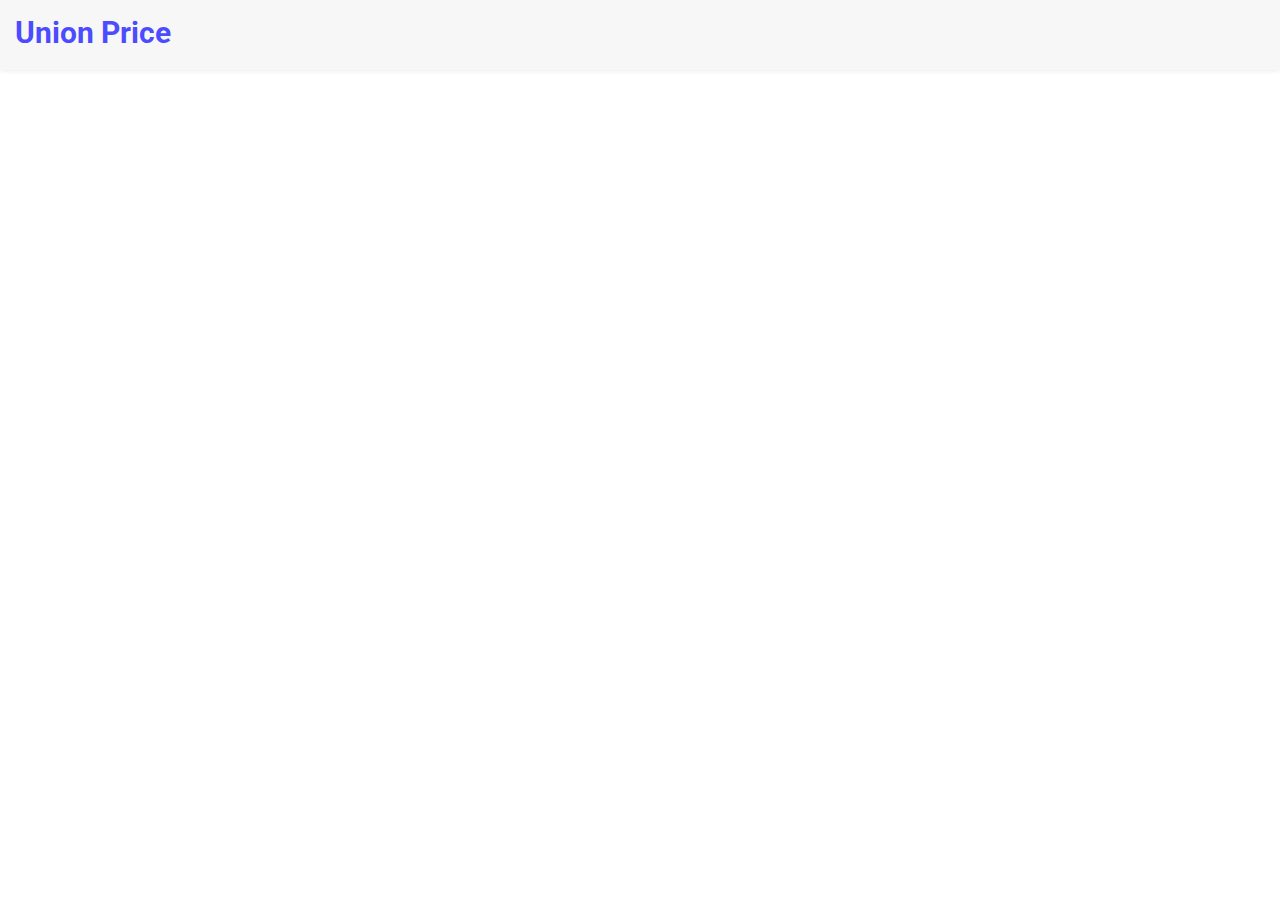
==== search-houses/houses.html @ 8f07387c "committing changes" ====
<!DOCTYPE html>
<html lang="en">
<head>
    <meta charset="UTF-8">
    <meta name="viewport" content="width=device-width, initial-scale=1.0">
    <link rel="preconnect" href="https://fonts.gstatic.com">
    <link href="https://fonts.googleapis.com/css2?family=Roboto:wght@300&display=swap" rel="stylesheet">
    <link rel="stylesheet" href="style.css">
    <title>Search</title>
</head>
<body>
    <div class="header">Union Price</div>
</body>
</html>
---- search-houses/style.css ----
body{
    font-family: 'Roboto', sans-serif;
    margin: 0;
    height: 100%;
    width: 100%;
}

.header{
    background-color: whitesmoke;
    opacity: 0.7;
    color:blue;
    height: 40px; 
    padding: 0.5em;
    font-size: 30px;
    font-weight: bold;
    box-shadow: 0 0 5px 0 rgb(219, 218, 218);
}
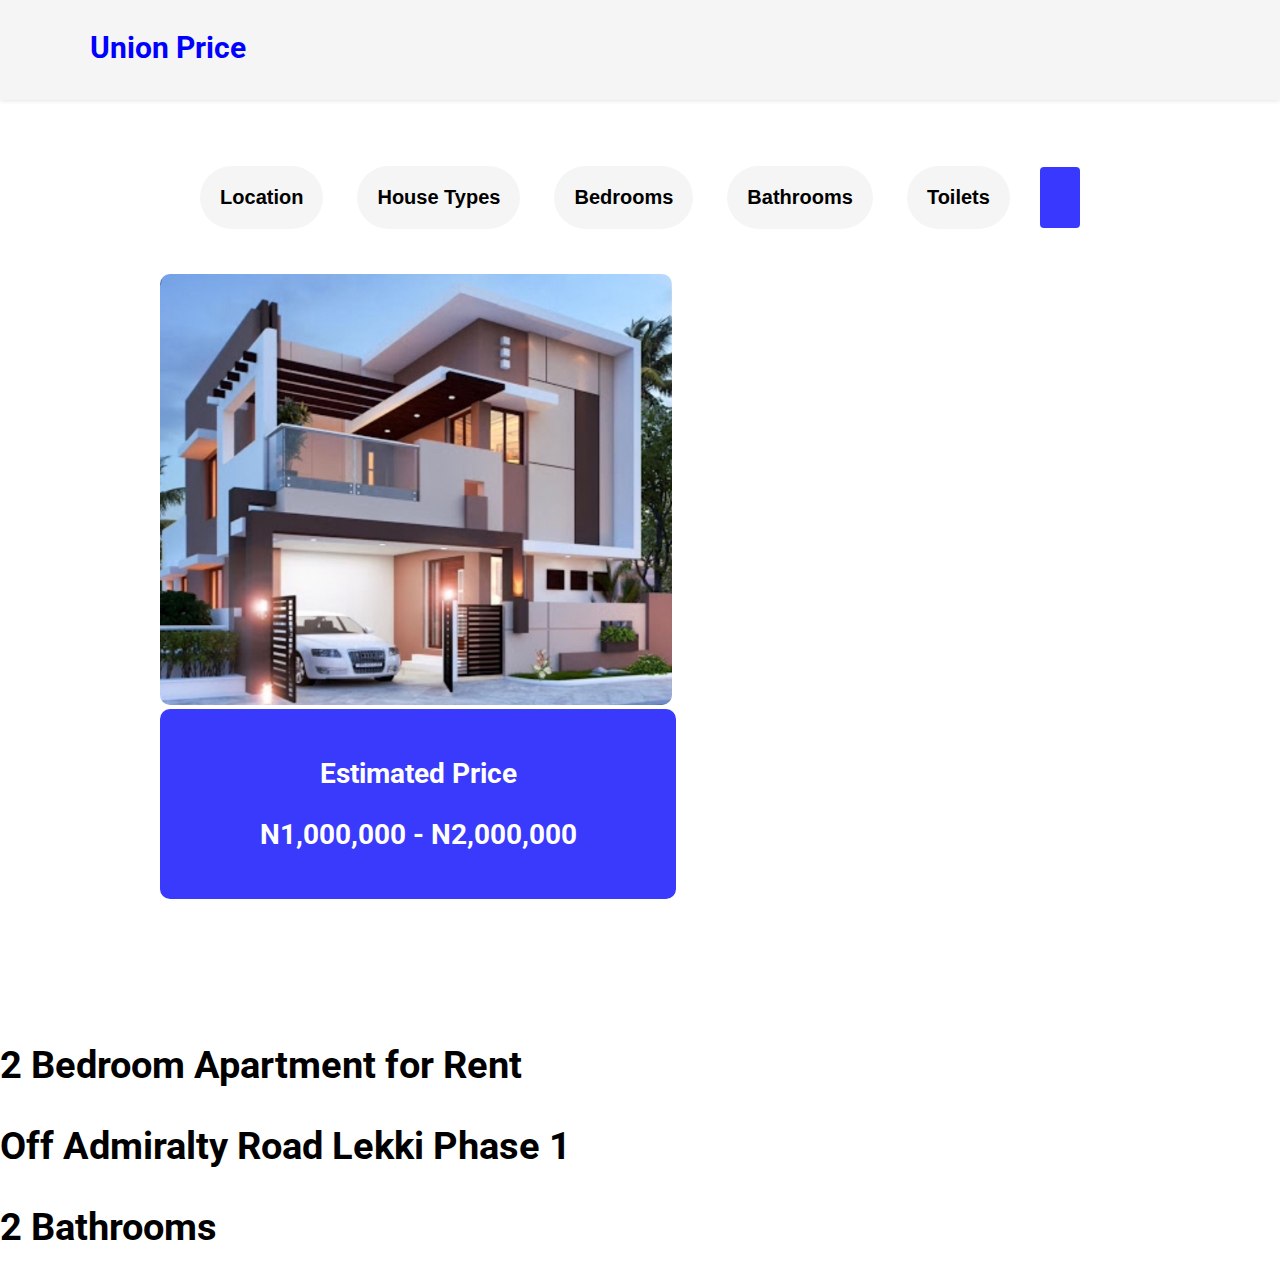
==== commit b5e6ad49: "committing pages" ====
--- a/search-houses/houses.html
+++ b/search-houses/houses.html
@@ -3,6 +3,7 @@
 <head>
     <meta charset="UTF-8">
     <meta name="viewport" content="width=device-width, initial-scale=1.0">
+    <link rel="stylesheet" href="https://use.fontawesome.com/releases/v5.14.0/css/all.css" integrity="sha384-HzLeBuhoNPvSl5KYnjx0BT+WB0QEEqLprO+NBkkk5gbc67FTaL7XIGa2w1L0Xbgc" crossorigin="anonymous">
     <link rel="preconnect" href="https://fonts.gstatic.com">
     <link href="https://fonts.googleapis.com/css2?family=Roboto:wght@300&display=swap" rel="stylesheet">
     <link rel="stylesheet" href="style.css">
@@ -10,5 +11,68 @@
 </head>
 <body>
     <div class="header">Union Price</div>
+    <div class="box">
+        <div class="dropdown">
+            <button class="dropbtn">Location <i class="fas fa-caret-down"></i></button>
+            <div class="dropdown-content">
+                <a href="#">Ikorodu</a>
+                <a href="#">ikeja</a>
+                <a href="#">Ogudu</a>
+            </div>
+        </div>
+        <div class="dropdown">
+            <button href="#" class="dropbtn">House Types <i class="fas fa-caret-down"></i></button>
+            <div class="dropdown-content">
+                <a href="#">Mini flat</a>
+                <a href="#">Duplex</a>
+                <a href="#">Bungalow</a>
+            </div>
+        </div>
+        <div class="dropdown">
+            <button href="#" class="dropbtn">Bedrooms <i class="fas fa-caret-down"></i></button>
+            <div class="dropdown-content">
+                <h3>Bedrooms</h3>
+                <a href="#">1</a>
+                <a href="#">2</a>
+                <a href="#">3</a>
+            </div>
+        </div>
+        <div class="dropdown">
+            <button href="#" class="dropbtn">Bathrooms <i class="fas fa-caret-down"></i></button>
+            <div class="dropdown-content">
+                <h3>Bathrooms</h3>
+                <a href="#">1</a>
+                <a href="#">2</a>
+                <a href="#">3</a>
+            </div>
+        </div>
+        <div class="dropdown">
+            <button href="#" class="dropbtn">Toilets <i class="fas fa-caret-down"></i></button>
+            <div class="dropdown-content">
+                <h3>Toilets</h3>
+                <a href="#">1</a>
+                <a href="#">2</a>
+                <a href="#">3</a>
+            </div>
+        </div>
+        <a href="#" class="span"><i class="fas fa-search"></i></a>
+        </div>
+    </div>
+    <div class="spec">
+        <div class="view-house">
+            <div class="">
+                <img src="house.png" alt="">
+            </div>
+            <div class="description">
+                <p>Estimated Price</p>
+                <p>N1,000,000 - N2,000,000</p>
+            </div>
+        </div>
+            <div class="house-location">
+                <h2>2 Bedroom Apartment for Rent</h2>
+                <h2>Off Admiralty Road Lekki Phase 1</h2>
+                <h2>2 Bathrooms</h2>
+            </div>
+    </div>
 </body>
 </html>--- a/search-houses/style.css
+++ b/search-houses/style.css
@@ -1,18 +1,128 @@
 body{
     font-family: 'Roboto', sans-serif;
-    margin: 0;
     height: 100%;
     width: 100%;
+    margin: 0;
 }
 
 .header{
     background-color: whitesmoke;
-    opacity: 0.7;
     color:blue;
     height: 40px; 
-    padding: 0.5em;
+    padding: 1em 3em;
+    margin-bottom: 50px;
     font-size: 30px;
     font-weight: bold;
     box-shadow: 0 0 5px 0 rgb(219, 218, 218);
 }
 
+
+.box{
+    text-align: center;
+    margin-right: auto;
+    margin-left: auto;
+    margin-top: 4%;
+    border-radius: 20px;
+    padding:15px;
+}
+
+.dropdown{
+    position: relative;
+    display: inline-block;
+}
+
+.dropbtn{
+    background-color: whitesmoke;
+    color: black;
+    padding: 20px;
+    margin-right: 30px;
+    font-size: 20px;
+    font-weight: bold;
+    border:none;
+    border-radius: 120px;
+    cursor: pointer;
+}
+
+.dropdown-content{
+    display:none;
+    position: absolute;
+    margin-top: 5px;
+    background-color:whitesmoke;
+    min-width: 160px;
+    box-shadow: 0px 8px 16px 0px rgba(0,0,0,0.2);
+    border-radius: 5px;
+    z-index: 1;
+}
+
+.dropdown-content a {
+    color: black;
+    padding: 12px 16px;
+    text-decoration: none;
+    display: block;
+}
+
+.dropdown-content a:hover{
+    background-color:  rgb(182, 182, 182);
+}
+
+.dropdown:hover .dropdown-content{
+    display: block;
+}
+
+.dropdown:hover .dropbtn {
+    background-color: rgb(201, 190, 190);
+  }
+
+
+.dropdown:hover .dropbtn{
+    display: block;
+}
+
+.span{
+    background-color: rgb(56, 56, 255);
+    border: none;
+    color: white;
+    padding: 20px;
+    text-align: center;
+    text-decoration: none;
+    font-size: 18px;
+    border-radius: 4px;
+}
+
+.spec{
+    display: flex;
+    flex-direction: row;
+    flex-wrap: wrap;
+}
+
+.view-house{
+    width: 40%;
+    margin-left:10em ;
+    margin-top: 30px;
+    margin-right: 50px;
+    margin-bottom: 50px;
+}
+
+img{
+    border-radius: 10px;
+    width: 100%;
+}
+
+.description{
+    background-color: rgb(58, 58, 252);
+    width: 93%;
+    border-radius: 10px;
+    text-align: center;
+    color:white;
+    padding: 20px;
+    font-size: 28px;
+    font-weight: bold;
+}
+
+.house-location{
+    margin-top: 60px;
+    line-height: 50px;
+    font-size: 25px;
+}
+
+
